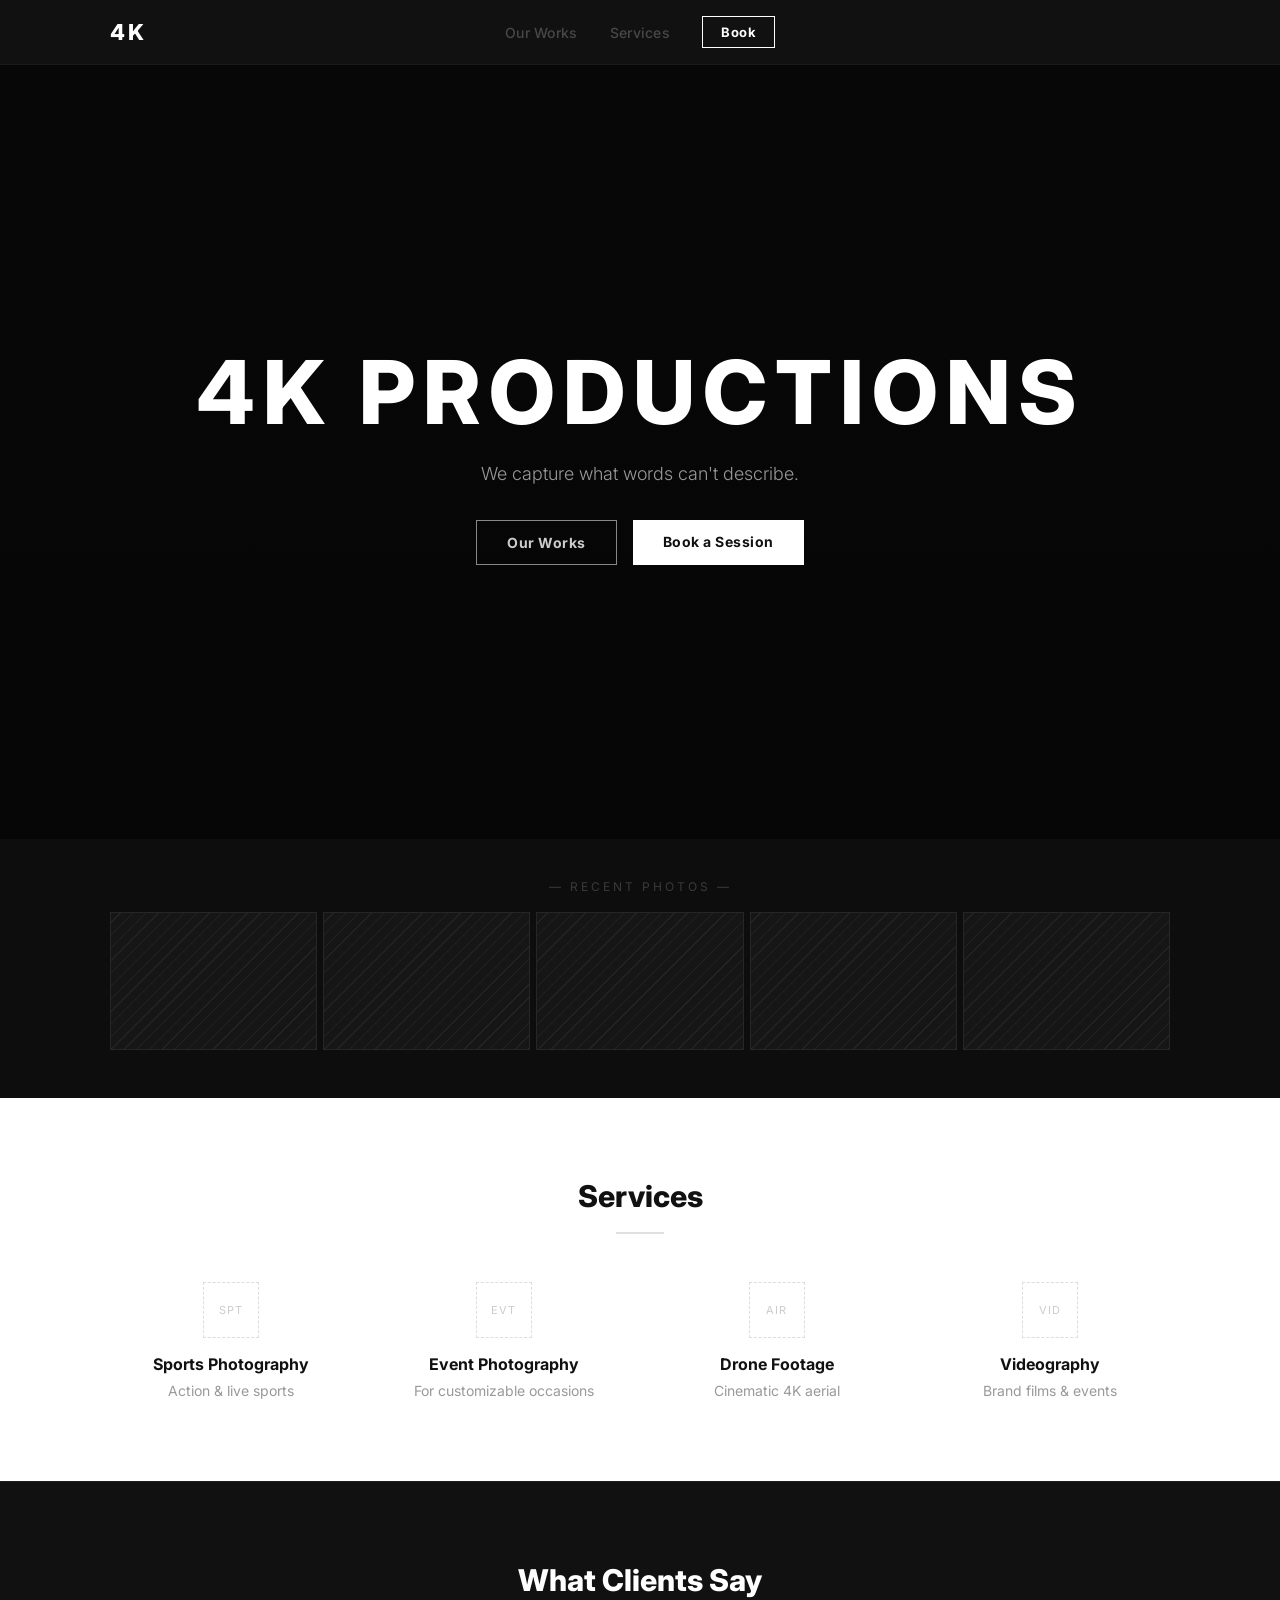
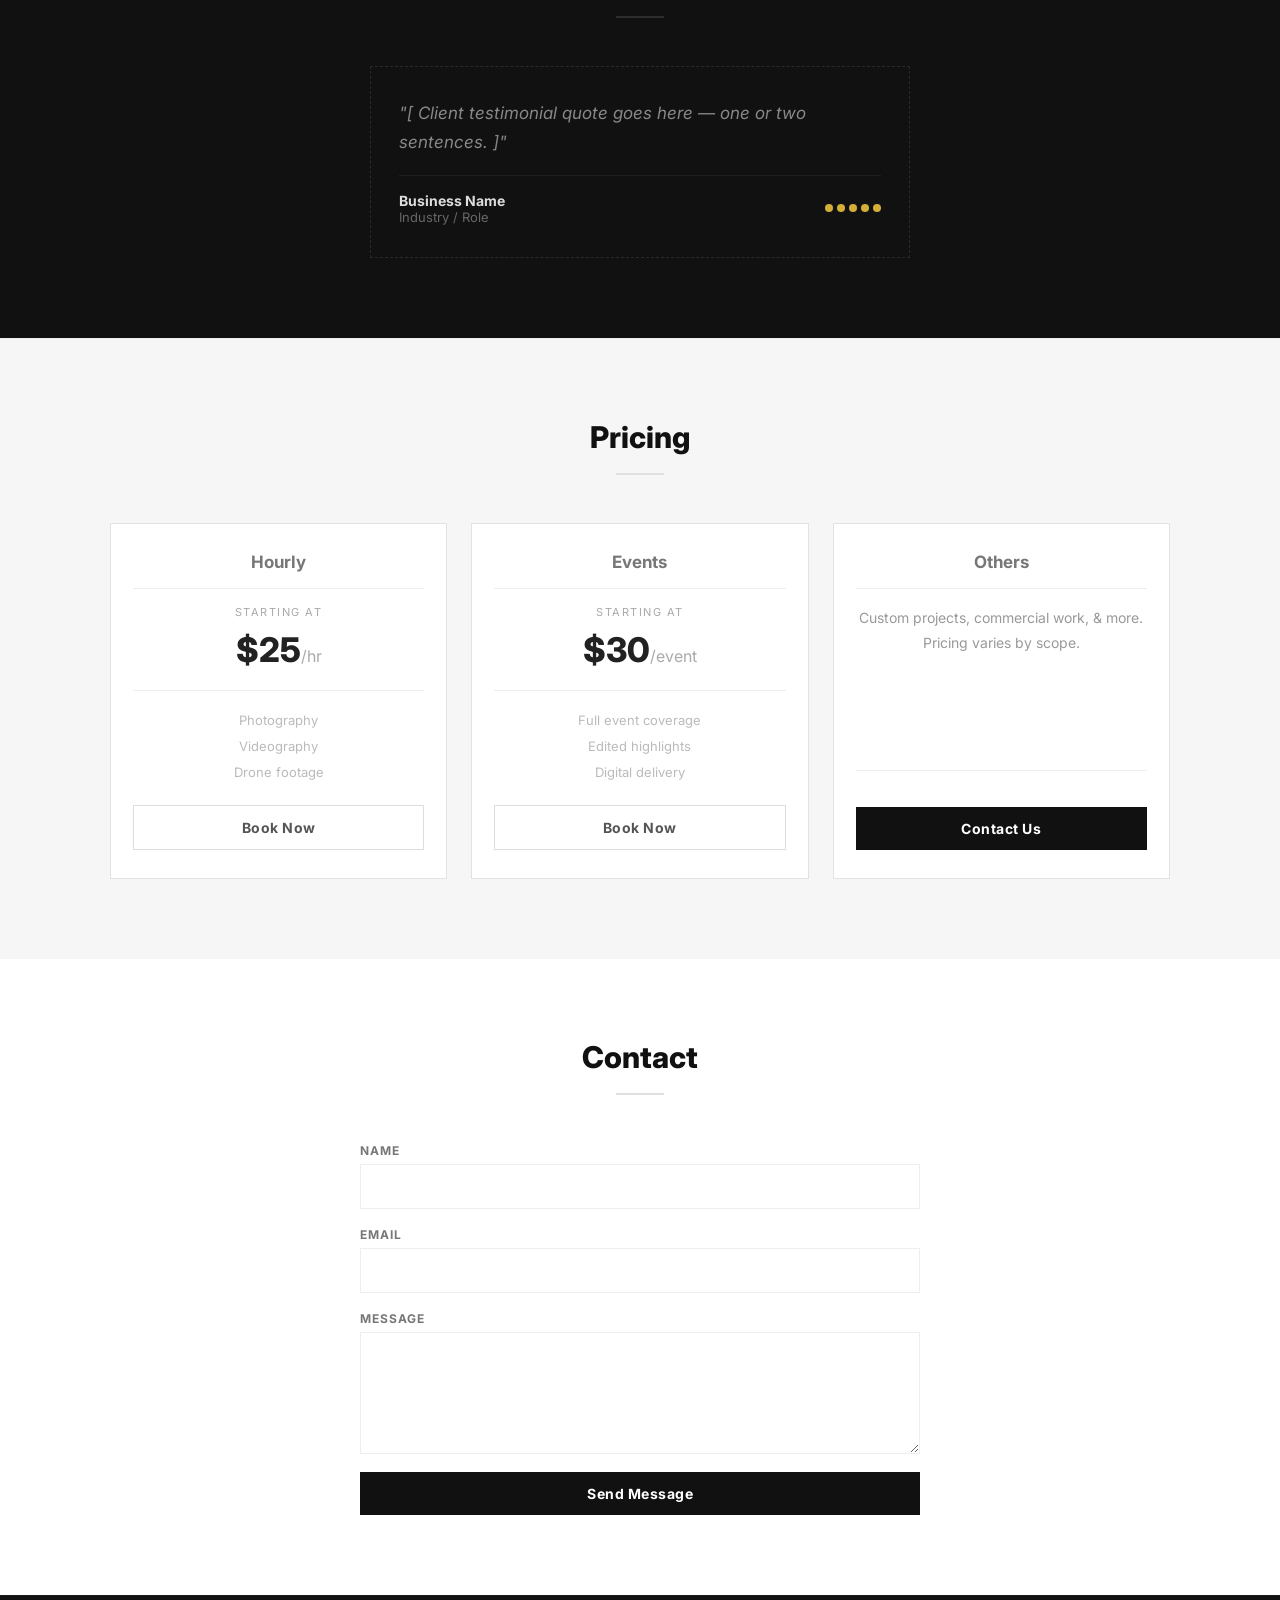
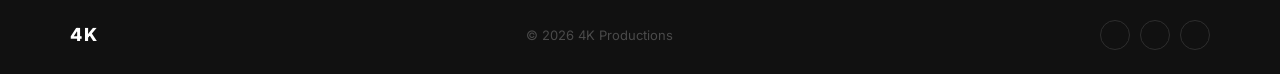
==== index.html @ 3c80a32b "Add files via upload" ====
<!DOCTYPE html>
<html lang="en">
<head>
<meta charset="utf-8">
<meta name="viewport" content="width=device-width, initial-scale=1">
<title>4K Productions — Photography, Videography &amp; Drone Footage</title>
<link rel="preconnect" href="https://fonts.googleapis.com">
<link rel="preconnect" href="https://fonts.gstatic.com" crossorigin>
<link href="https://fonts.googleapis.com/css2?family=Inter:wght@300;400;500;700;800&display=swap" rel="stylesheet">
<link rel="stylesheet" href="css/styles.css">
</head>
<body>

<nav class="nav">
  <div class="nav__inner">
    <a href="index.html" class="nav__logo">4K</a>
    <div class="nav__links">
      <a href="our-works.html" class="nav__link">Our Works</a>
      <a href="services.html" class="nav__link">Services</a>
      <a href="booking.html" class="nav__book">Book</a>
    </div>
    <div class="nav__spacer"></div>
  </div>
</nav>

<header class="hero">
  <div class="hero__content">
    <h1 class="hero__title">4K PRODUCTIONS</h1>
    <p class="hero__tagline">We capture what words can't describe.</p>
    <div class="hero__actions">
      <a href="our-works.html" class="btn btn-outline">Our Works</a>
      <a href="booking.html" class="btn btn-primary">Book a Session</a>
    </div>
  </div>
</header>

<section class="gallery">
  <div class="gallery__label">— RECENT PHOTOS —</div>
  <div class="gallery__grid">
    <div class="gallery__item placeholder"></div>
    <div class="gallery__item placeholder"></div>
    <div class="gallery__item placeholder"></div>
    <div class="gallery__item placeholder"></div>
    <div class="gallery__item placeholder"></div>
  </div>
</section>

<section class="section section--white">
  <div class="container">
    <h2 class="section__title">Services</h2>
    <div class="section__rule"></div>
    <div class="services-grid">
      <div class="service-card">
        <div class="service-card__icon">SPT</div>
        <div class="service-card__title">Sports Photography</div>
        <div class="service-card__desc">Action &amp; live sports</div>
      </div>
      <div class="service-card">
        <div class="service-card__icon">EVT</div>
        <div class="service-card__title">Event Photography</div>
        <div class="service-card__desc">For customizable occasions</div>
      </div>
      <div class="service-card">
        <div class="service-card__icon">AIR</div>
        <div class="service-card__title">Drone Footage</div>
        <div class="service-card__desc">Cinematic 4K aerial</div>
      </div>
      <div class="service-card">
        <div class="service-card__icon">VID</div>
        <div class="service-card__title">Videography</div>
        <div class="service-card__desc">Brand films &amp; events</div>
      </div>
    </div>
  </div>
</section>

<section class="section section--dark">
  <div class="container">
    <h2 class="section__title">What Clients Say</h2>
    <div class="section__rule"></div>
    <div class="testimonial">
      <div class="testimonial__card">
        <p class="testimonial__quote">"[ Client testimonial quote goes here — one or two sentences. ]"</p>
        <div class="testimonial__footer">
          <div>
            <div class="testimonial__name">Business Name</div>
            <div class="testimonial__role">Industry / Role</div>
          </div>
          <div class="testimonial__rating">
            <span class="testimonial__dot"></span>
            <span class="testimonial__dot"></span>
            <span class="testimonial__dot"></span>
            <span class="testimonial__dot"></span>
            <span class="testimonial__dot"></span>
          </div>
        </div>
      </div>
    </div>
  </div>
</section>

<section class="section section--grey">
  <div class="container">
    <h2 class="section__title">Pricing</h2>
    <div class="section__rule"></div>
    <div class="pricing-grid">

      <div class="price-card">
        <h3 class="price-card__tier">Hourly</h3>
        <div class="price-card__divider"></div>
        <div class="price-card__label">Starting at</div>
        <div class="price-card__amount">$25<span>/hr</span></div>
        <div class="price-card__divider"></div>
        <div class="price-card__features">Photography<br>Videography<br>Drone footage</div>
        <a href="booking.html" class="btn btn-light-outline btn-block price-card__cta">Book Now</a>
      </div>

      <div class="price-card">
        <h3 class="price-card__tier">Events</h3>
        <div class="price-card__divider"></div>
        <div class="price-card__label">Starting at</div>
        <div class="price-card__amount">$30<span>/event</span></div>
        <div class="price-card__divider"></div>
        <div class="price-card__features">Full event coverage<br>Edited highlights<br>Digital delivery</div>
        <a href="booking.html" class="btn btn-light-outline btn-block price-card__cta">Book Now</a>
      </div>

      <div class="price-card">
        <h3 class="price-card__tier">Others</h3>
        <div class="price-card__divider"></div>
        <div class="price-card__desc">Custom projects, commercial work, &amp; more. Pricing varies by scope.</div>
        <div class="price-card__divider"></div>
        <a href="booking.html" class="btn btn-dark btn-block price-card__cta">Contact Us</a>
      </div>

    </div>
  </div>
</section>

<section class="section section--white" id="contact">
  <div class="container">
    <h2 class="section__title">Contact</h2>
    <div class="section__rule"></div>
    <form class="contact" id="contact-form">
      <div class="field field--light">
        <label for="contact-name">Name</label>
        <input type="text" id="contact-name" name="name" required>
      </div>
      <div class="field field--light">
        <label for="contact-email">Email</label>
        <input type="email" id="contact-email" name="email" required>
      </div>
      <div class="field field--light">
        <label for="contact-message">Message</label>
        <textarea id="contact-message" name="message" rows="4" required></textarea>
      </div>
      <button type="submit" class="btn btn-dark btn-block">Send Message</button>
    </form>
  </div>
</section>

<footer class="site-footer">
  <div class="site-footer__inner">
    <span class="site-footer__logo">4K</span>
    <span class="site-footer__copy">© 2026 4K Productions</span>
    <div class="site-footer__social">
      <span class="social-dot"></span>
      <span class="social-dot"></span>
      <span class="social-dot"></span>
    </div>
  </div>
</footer>

<script src="js/main.js"></script>
</body>
</html>
---- css/styles.css ----
/* ===========================================================
   4K Productions — shared styles
   =========================================================== */

:root {
  --black: #0a0a0a;
  --near-black: #111111;
  --panel: #0d0d0d;
  --line-dark: #1e1e1e;
  --line-darker: #1a1a1a;
  --white: #ffffff;
  --grey-50: #f6f6f6;
  --grey-100: #eeeeee;
  --grey-300: #cccccc;
  --grey-500: #888888;
  --grey-700: #484848;
  --grey-900: #1a1a1a;
  --text-muted-dark: #555555;
  --text-faint-dark: #3a3a3a;
  --accent: #ffffff;
  --accent-text: #111111;
  --max-width: 1140px;
  --font: 'Inter', -apple-system, BlinkMacSystemFont, 'Segoe UI', Helvetica, Arial, sans-serif;
}

* { box-sizing: border-box; }

html, body {
  margin: 0;
  padding: 0;
}

body {
  font-family: var(--font);
  background: var(--black);
  color: var(--white);
  -webkit-font-smoothing: antialiased;
}

a { color: inherit; }

img { display: block; max-width: 100%; }

.container {
  max-width: var(--max-width);
  margin: 0 auto;
  padding: 0 40px;
}

/* ---------- Nav ---------- */

.nav {
  position: sticky;
  top: 0;
  z-index: 100;
  background: var(--near-black);
  border-bottom: 1px solid var(--line-darker);
}

.nav__inner {
  max-width: var(--max-width);
  margin: 0 auto;
  padding: 16px 40px;
  display: grid;
  grid-template-columns: 1fr auto 1fr;
  align-items: center;
}

.nav__logo {
  font-weight: 800;
  font-size: 22px;
  letter-spacing: 3px;
  color: var(--white);
  text-decoration: none;
}

.nav__links {
  display: flex;
  align-items: center;
  gap: 32px;
}

.nav__link {
  font-size: 14px;
  font-weight: 500;
  letter-spacing: 0.3px;
  color: var(--grey-700);
  text-decoration: none;
  transition: color 0.15s ease;
}

.nav__link:hover {
  color: var(--white);
}

.nav__link--active {
  color: var(--white);
  border-bottom: 1.5px solid var(--white);
  padding-bottom: 2px;
}

.nav__book {
  border: 1.5px solid var(--white);
  padding: 7px 18px;
  font-size: 13px;
  font-weight: 700;
  letter-spacing: 0.5px;
  color: var(--white);
  text-decoration: none;
  white-space: nowrap;
}

.nav__book:hover {
  background: var(--white);
  color: var(--accent-text);
}

.nav__spacer { }

.nav__toggle {
  display: none;
}

/* ---------- Buttons ---------- */

.btn {
  display: inline-block;
  font-family: var(--font);
  font-size: 14px;
  font-weight: 700;
  letter-spacing: 0.5px;
  text-decoration: none;
  padding: 13px 30px;
  cursor: pointer;
  border: none;
  text-align: center;
}

.btn-primary {
  background: var(--accent);
  color: var(--accent-text);
}

.btn-primary:hover {
  opacity: 0.85;
}

.btn-outline {
  border: 1.5px solid var(--grey-500);
  color: var(--grey-300);
  background: transparent;
}

.btn-outline:hover {
  border-color: var(--white);
  color: var(--white);
}

.btn-dark {
  background: var(--near-black);
  color: var(--white);
}

.btn-dark:hover {
  opacity: 0.85;
}

.btn-light-outline {
  border: 1.5px solid #ddd;
  color: var(--text-muted-dark);
  background: transparent;
}

.btn-light-outline:hover {
  border-color: #111;
  color: #111;
}

.btn-block {
  display: block;
  width: 100%;
}

/* ---------- Placeholder media ---------- */

.placeholder {
  position: relative;
  background: repeating-linear-gradient(
    -45deg,
    #232323 0px,
    #232323 1px,
    #161616 1px,
    #161616 9px
  );
  border: 1px solid #262626;
  display: flex;
  align-items: flex-end;
}

.placeholder--light {
  background: repeating-linear-gradient(
    -45deg,
    #e9e9e9 0px,
    #e9e9e9 1px,
    #f3f3f3 1px,
    #f3f3f3 9px
  );
  border: 1px solid #e4e4e4;
}

.placeholder__label {
  font-size: 11px;
  color: #444;
  padding: 8px;
  letter-spacing: 0.5px;
}

.placeholder--light .placeholder__label {
  color: #bbb;
}

/* ---------- Page header (subpages) ---------- */

.page-header {
  text-align: center;
  padding: 72px 40px 48px;
}

.page-header__title {
  font-size: 44px;
  font-weight: 800;
  letter-spacing: 3px;
  margin: 0;
}

.page-header__rule {
  width: 48px;
  height: 2px;
  background: var(--line-dark);
  margin: 16px auto 0;
}

.page-header__subtitle {
  font-size: 13px;
  letter-spacing: 2px;
  color: #555;
  margin-top: 14px;
  text-transform: uppercase;
}

/* ---------- Footer ---------- */

.site-footer {
  background: var(--near-black);
  border-top: 1px solid var(--line-darker);
  padding: 24px 40px;
}

.site-footer__inner {
  max-width: var(--max-width);
  margin: 0 auto;
  display: flex;
  justify-content: space-between;
  align-items: center;
  flex-wrap: wrap;
  gap: 12px;
}

.site-footer__logo {
  font-weight: 800;
  font-size: 18px;
  letter-spacing: 2px;
}

.site-footer__copy {
  font-size: 13px;
  color: #4a4a4a;
}

.site-footer__social {
  display: flex;
  gap: 10px;
}

.social-dot {
  width: 30px;
  height: 30px;
  border: 1px solid #2e2e2e;
  border-radius: 50%;
}

/* =========================================================
   HOMEPAGE
   ========================================================= */

.hero {
  position: relative;
  min-height: 86vh;
  background-color: #101010;
  background-image:
    linear-gradient(180deg, rgba(0,0,0,0.55), rgba(0,0,0,0.65)),
    url('../images/hero-bg.jpg');
  background-size: cover;
  background-position: center;
  background-repeat: no-repeat;
  display: flex;
  align-items: center;
  justify-content: center;
}

.hero__content {
  text-align: center;
  padding: 0 24px;
}

.hero__title {
  font-size: clamp(40px, 8vw, 88px);
  font-weight: 800;
  letter-spacing: 8px;
  margin: 0;
}

.hero__tagline {
  font-size: 18px;
  color: #999;
  margin-top: 18px;
  font-weight: 300;
}

.hero__actions {
  display: flex;
  gap: 16px;
  justify-content: center;
  margin-top: 36px;
  flex-wrap: wrap;
}

.gallery {
  background: var(--panel);
  padding: 40px 0 48px;
}

.gallery__label {
  text-align: center;
  font-size: 12px;
  letter-spacing: 3px;
  color: #3a3a3a;
  margin-bottom: 18px;
}

.gallery__grid {
  display: flex;
  gap: 6px;
  max-width: var(--max-width);
  margin: 0 auto;
  padding: 0 40px;
}

.gallery__item {
  flex: 1;
  aspect-ratio: 3 / 2;
}

.section {
  padding: 80px 0;
}

.section--white {
  background: var(--white);
  color: var(--near-black);
}

.section--dark {
  background: var(--near-black);
  border-top: 1px solid var(--line-dark);
}

.section--grey {
  background: var(--grey-50);
  border-top: 1px solid var(--grey-100);
  color: var(--near-black);
}

.section__title {
  text-align: center;
  font-size: 30px;
  font-weight: 800;
  margin: 0;
}

.section__rule {
  width: 48px;
  height: 2px;
  background: #e0e0e0;
  margin: 18px auto 48px;
}

.section--dark .section__rule {
  background: #2e2e2e;
}

.services-grid {
  display: grid;
  grid-template-columns: repeat(4, 1fr);
  gap: 32px;
}

.service-card {
  text-align: center;
}

.service-card__icon {
  width: 56px;
  height: 56px;
  border: 1.5px dashed #ddd;
  margin: 0 auto 16px;
  display: flex;
  align-items: center;
  justify-content: center;
  font-size: 11px;
  color: #ccc;
  letter-spacing: 1px;
  text-transform: uppercase;
}

.service-card__title {
  font-weight: 700;
  font-size: 16px;
  margin-bottom: 6px;
}

.service-card__desc {
  font-size: 14px;
  color: #999;
  line-height: 1.5;
}

.testimonial {
  max-width: 540px;
  margin: 0 auto;
}

.testimonial__card {
  border: 1.5px dashed #2a2a2a;
  padding: 32px 28px;
  display: flex;
  flex-direction: column;
  gap: 18px;
}

.testimonial__quote {
  font-size: 17px;
  line-height: 1.7;
  color: #888;
  font-style: italic;
  margin: 0;
}

.testimonial__footer {
  border-top: 1px solid var(--line-dark);
  padding-top: 16px;
  display: flex;
  justify-content: space-between;
  align-items: center;
}

.testimonial__name {
  font-weight: 700;
  font-size: 14px;
  color: #ddd;
}

.testimonial__role {
  font-size: 13px;
  color: #666;
}

.testimonial__rating {
  display: flex;
  gap: 4px;
}

.testimonial__dot {
  width: 8px;
  height: 8px;
  border-radius: 50%;
  background: #d4af37;
}

.pricing-grid {
  display: grid;
  grid-template-columns: repeat(3, 1fr);
  gap: 24px;
}

.price-card {
  border: 1.5px solid #e2e2e2;
  background: var(--white);
  padding: 28px 22px;
  text-align: center;
  display: flex;
  flex-direction: column;
}

.price-card__tier {
  font-weight: 700;
  font-size: 17px;
  color: #777;
  margin: 0;
}

.price-card__divider {
  height: 1px;
  background: #eee;
  margin: 16px 0;
}

.price-card__label {
  font-size: 11px;
  letter-spacing: 1.5px;
  text-transform: uppercase;
  color: #aaa;
  margin-bottom: 6px;
}

.price-card__amount {
  font-weight: 800;
  font-size: 34px;
  color: #222;
  margin: 4px 0;
}

.price-card__amount span {
  font-size: 16px;
  font-weight: 400;
  color: #aaa;
}

.price-card__features {
  font-size: 13px;
  color: #bbb;
  line-height: 2;
  flex: 1;
}

.price-card__cta {
  margin-top: 20px;
}

.price-card__desc {
  font-size: 14px;
  color: #999;
  line-height: 1.8;
  flex: 1;
}

.contact {
  max-width: 560px;
  margin: 0 auto;
}

.field {
  display: flex;
  flex-direction: column;
  gap: 6px;
  margin-bottom: 18px;
}

.field label {
  font-size: 12px;
  font-weight: 700;
  letter-spacing: 1px;
  text-transform: uppercase;
  color: var(--text-muted-dark);
}

.field--light label {
  color: #777;
}

.field input,
.field textarea,
.field select {
  font-family: var(--font);
  font-size: 15px;
  border: 1.5px solid #222;
  background: transparent;
  color: var(--white);
  padding: 12px 14px;
  width: 100%;
  border-radius: 0;
}

.field--light input,
.field--light textarea,
.field--light select {
  border-color: #eee;
  color: #111;
}

.field input:focus,
.field textarea:focus,
.field select:focus {
  outline: none;
  border-color: #777;
}

.field textarea {
  resize: vertical;
  line-height: 1.6;
}

.required {
  color: #c0392b;
}

.optional {
  font-size: 11px;
  color: #888;
  text-transform: none;
  letter-spacing: 0;
  font-weight: 400;
}

/* =========================================================
   DARK SUBPAGES (Our Works / Services / Booking)
   ========================================================= */

.subpage {
  background: var(--panel);
  min-height: 100vh;
}

/* Our Works grid */

.works-grid {
  display: grid;
  grid-template-columns: repeat(5, 1fr);
  gap: 8px;
  max-width: var(--max-width);
  margin: 0 auto;
  padding: 0 40px 72px;
}

.works-grid__item {
  aspect-ratio: 4 / 3;
}

/* Services page */

.services-list {
  max-width: var(--max-width);
  margin: 0 auto;
  padding: 0 40px 72px;
  display: flex;
  flex-direction: column;
  gap: 56px;
}

.service-block__header {
  display: flex;
  align-items: baseline;
  gap: 16px;
  margin-bottom: 18px;
  border-bottom: 1px solid var(--line-dark);
  padding-bottom: 12px;
  flex-wrap: wrap;
}

.service-block__title {
  font-size: 28px;
  font-weight: 800;
  letter-spacing: 1px;
}

.service-block__subtitle {
  font-size: 14px;
  color: #444;
}

.service-block__media {
  display: flex;
  gap: 8px;
  flex-wrap: wrap;
}

.service-block__media .placeholder {
  flex: 1 1 calc(20% - 7px);
  min-width: 120px;
  aspect-ratio: 4 / 3;
}

.service-block__media--single .placeholder {
  flex: 1 1 100%;
  aspect-ratio: 16 / 6;
}

/* Booking page */

.booking-form {
  max-width: 640px;
  margin: 0 auto;
  padding: 40px 40px 80px;
}

.field-row {
  display: flex;
  gap: 18px;
}

.field-row .field {
  flex: 1;
}

.form-divider {
  height: 1px;
  background: var(--line-darker);
  margin: 8px 0 20px;
}

.form-footer {
  display: flex;
  align-items: center;
  justify-content: space-between;
  flex-wrap: wrap;
  gap: 16px;
}

.form-footer__note {
  font-size: 13px;
  color: #444;
}

/* ---------- Responsive ---------- */

@media (max-width: 880px) {
  .services-grid {
    grid-template-columns: repeat(2, 1fr);
    gap: 28px 20px;
  }

  .pricing-grid {
    grid-template-columns: 1fr;
    gap: 20px;
  }

  .works-grid {
    grid-template-columns: repeat(3, 1fr);
  }

  .service-block__media .placeholder {
    flex: 1 1 calc(33.333% - 6px);
  }
}

@media (max-width: 640px) {
  .container,
  .nav__inner,
  .gallery__grid,
  .works-grid,
  .services-list,
  .booking-form {
    padding-left: 20px;
    padding-right: 20px;
  }

  .nav__inner {
    grid-template-columns: auto 1fr;
  }

  .nav__links {
    gap: 16px;
    justify-content: flex-end;
  }

  .nav__book {
    padding: 6px 12px;
    font-size: 12px;
  }

  .services-grid {
    grid-template-columns: 1fr 1fr;
  }

  .works-grid {
    grid-template-columns: repeat(2, 1fr);
  }

  .field-row {
    flex-direction: column;
    gap: 18px;
  }

  .service-block__media .placeholder {
    flex: 1 1 calc(50% - 4px);
  }

  .hero__title {
    letter-spacing: 4px;
  }
}
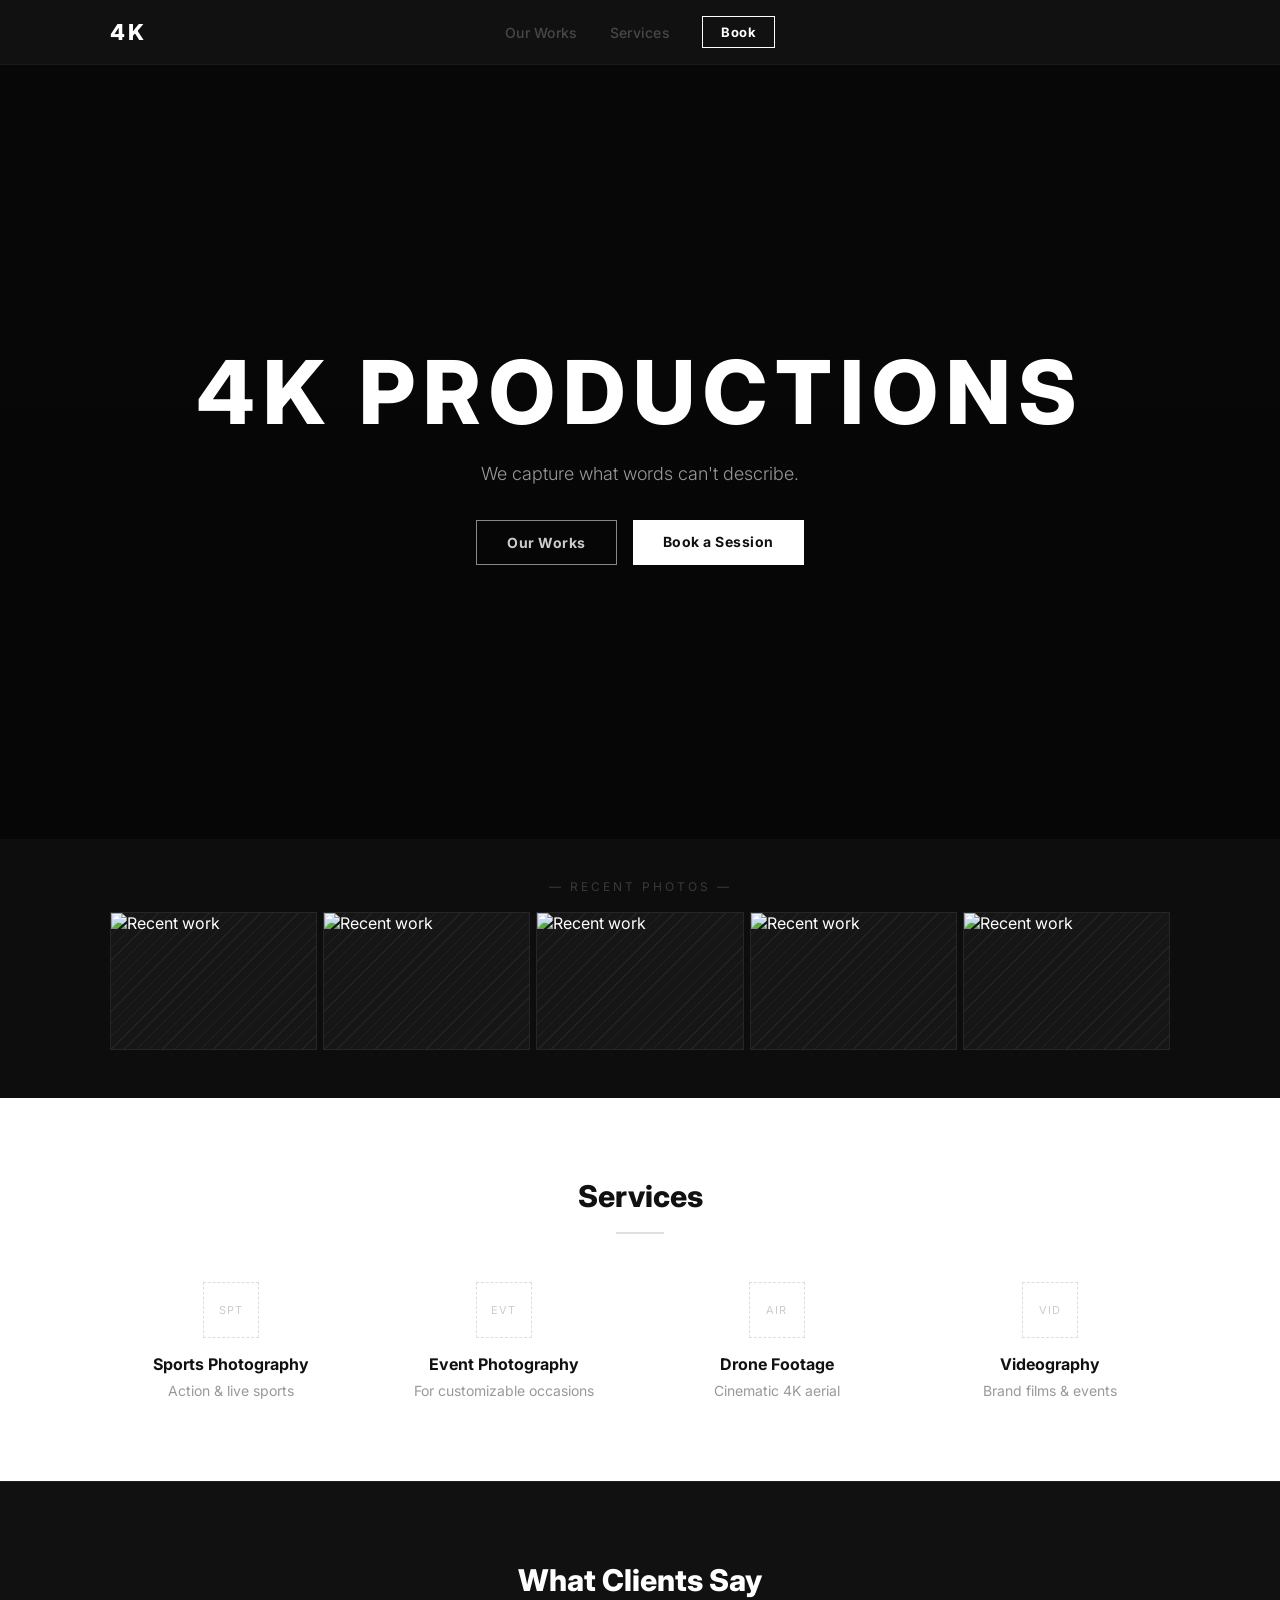
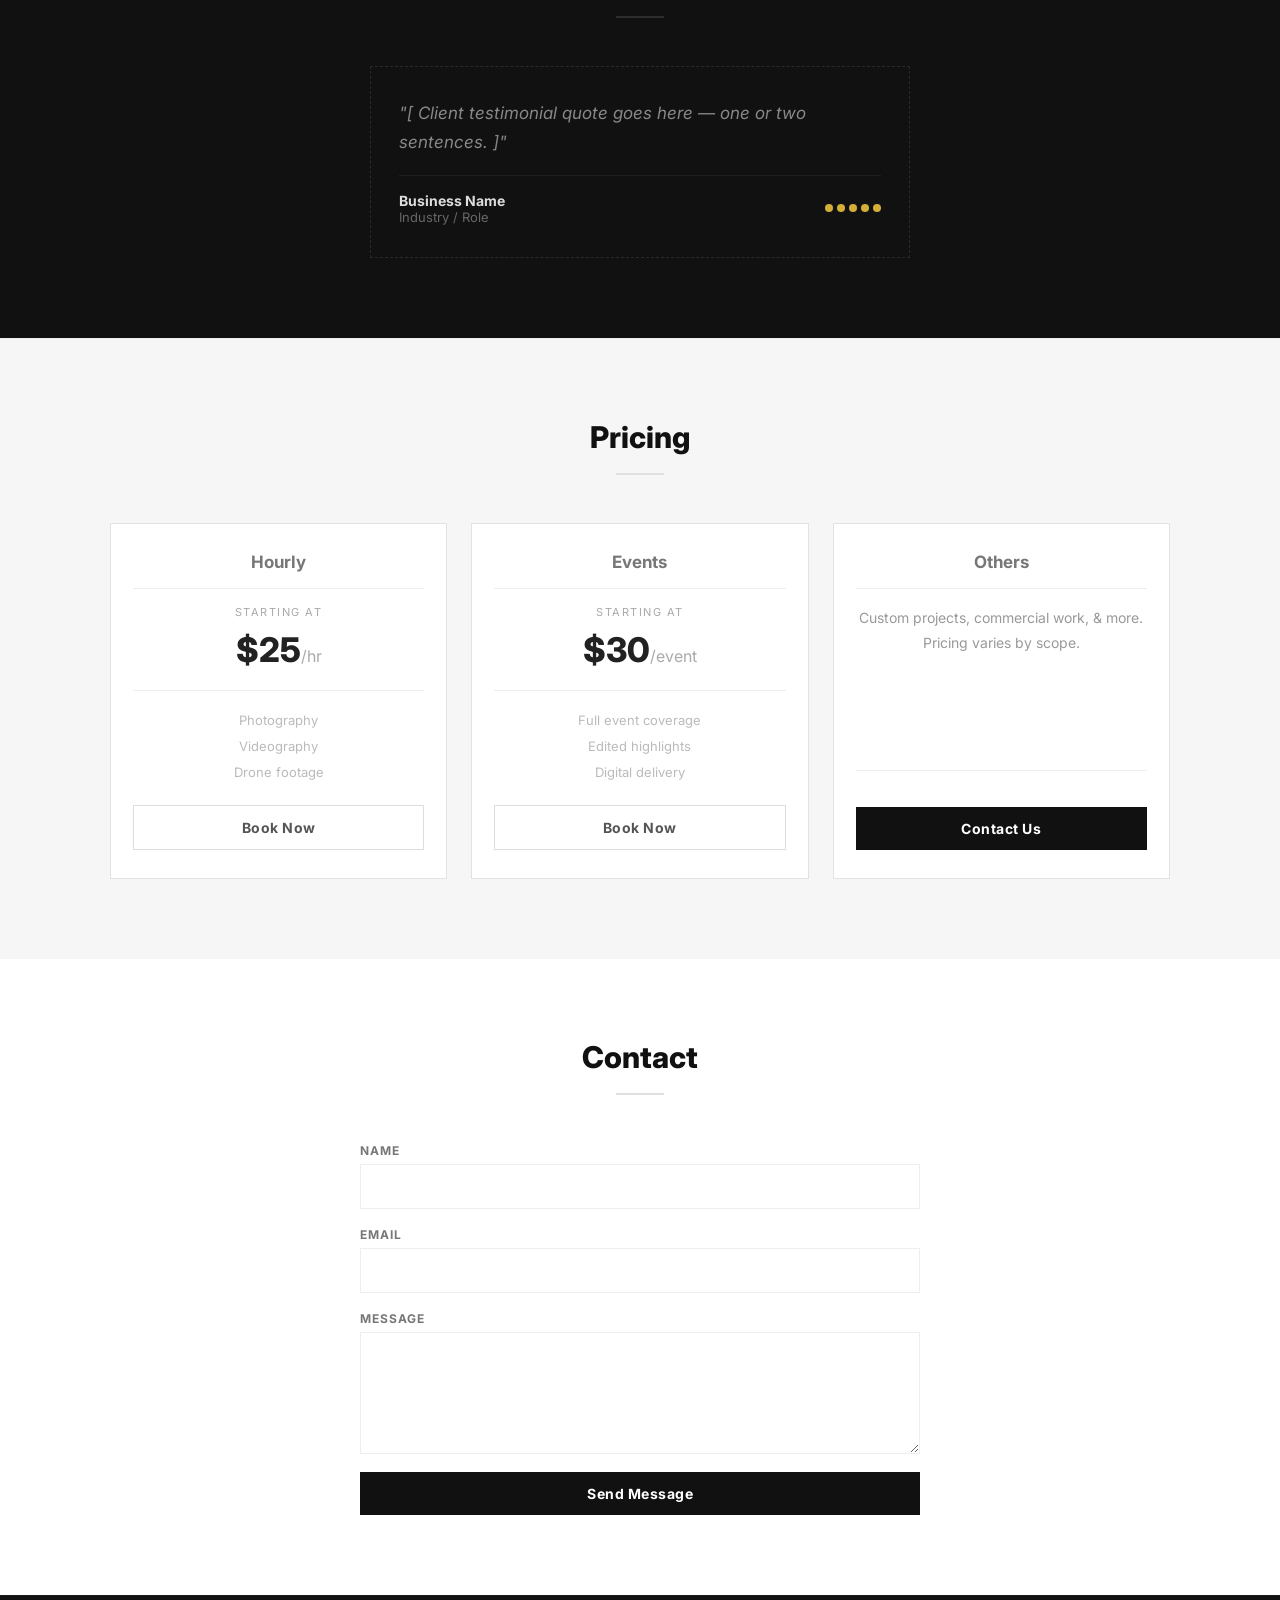
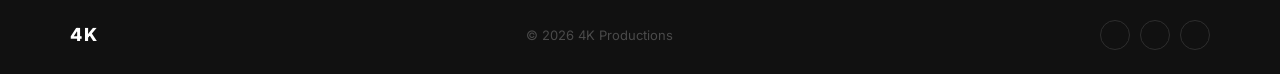
==== commit 44a16337: "Add files via upload" ====
--- a/index.html
+++ b/index.html
@@ -37,11 +37,11 @@
 <section class="gallery">
   <div class="gallery__label">— RECENT PHOTOS —</div>
   <div class="gallery__grid">
-    <div class="gallery__item placeholder"></div>
-    <div class="gallery__item placeholder"></div>
-    <div class="gallery__item placeholder"></div>
-    <div class="gallery__item placeholder"></div>
-    <div class="gallery__item placeholder"></div>
+    <div class="gallery__item placeholder"><img src="images/image7.JPG" alt="Recent work"></div>
+    <div class="gallery__item placeholder"><img src="images/image17.JPG" alt="Recent work"></div>
+    <div class="gallery__item placeholder"><img src="images/image15.JPG" alt="Recent work"></div>
+    <div class="gallery__item placeholder"><img src="images/image24.JPG" alt="Recent work"></div>
+    <div class="gallery__item placeholder"><img src="images/image5.JPG" alt="Recent work"></div>
   </div>
 </section>
 
--- a/css/styles.css
+++ b/css/styles.css
@@ -215,6 +215,15 @@
   letter-spacing: 0.5px;
 }
 
+.placeholder img,
+.gallery__item img,
+.works-grid__item img {
+  width: 100%;
+  height: 100%;
+  object-fit: cover;
+  display: block;
+}
+
 .placeholder--light .placeholder__label {
   color: #bbb;
 }
@@ -299,7 +308,7 @@
   background-color: #101010;
   background-image:
     linear-gradient(180deg, rgba(0,0,0,0.55), rgba(0,0,0,0.65)),
-    url('../images/hero-bg.jpg');
+    url('../images/image8.JPG');
   background-size: cover;
   background-position: center;
   background-repeat: no-repeat;
